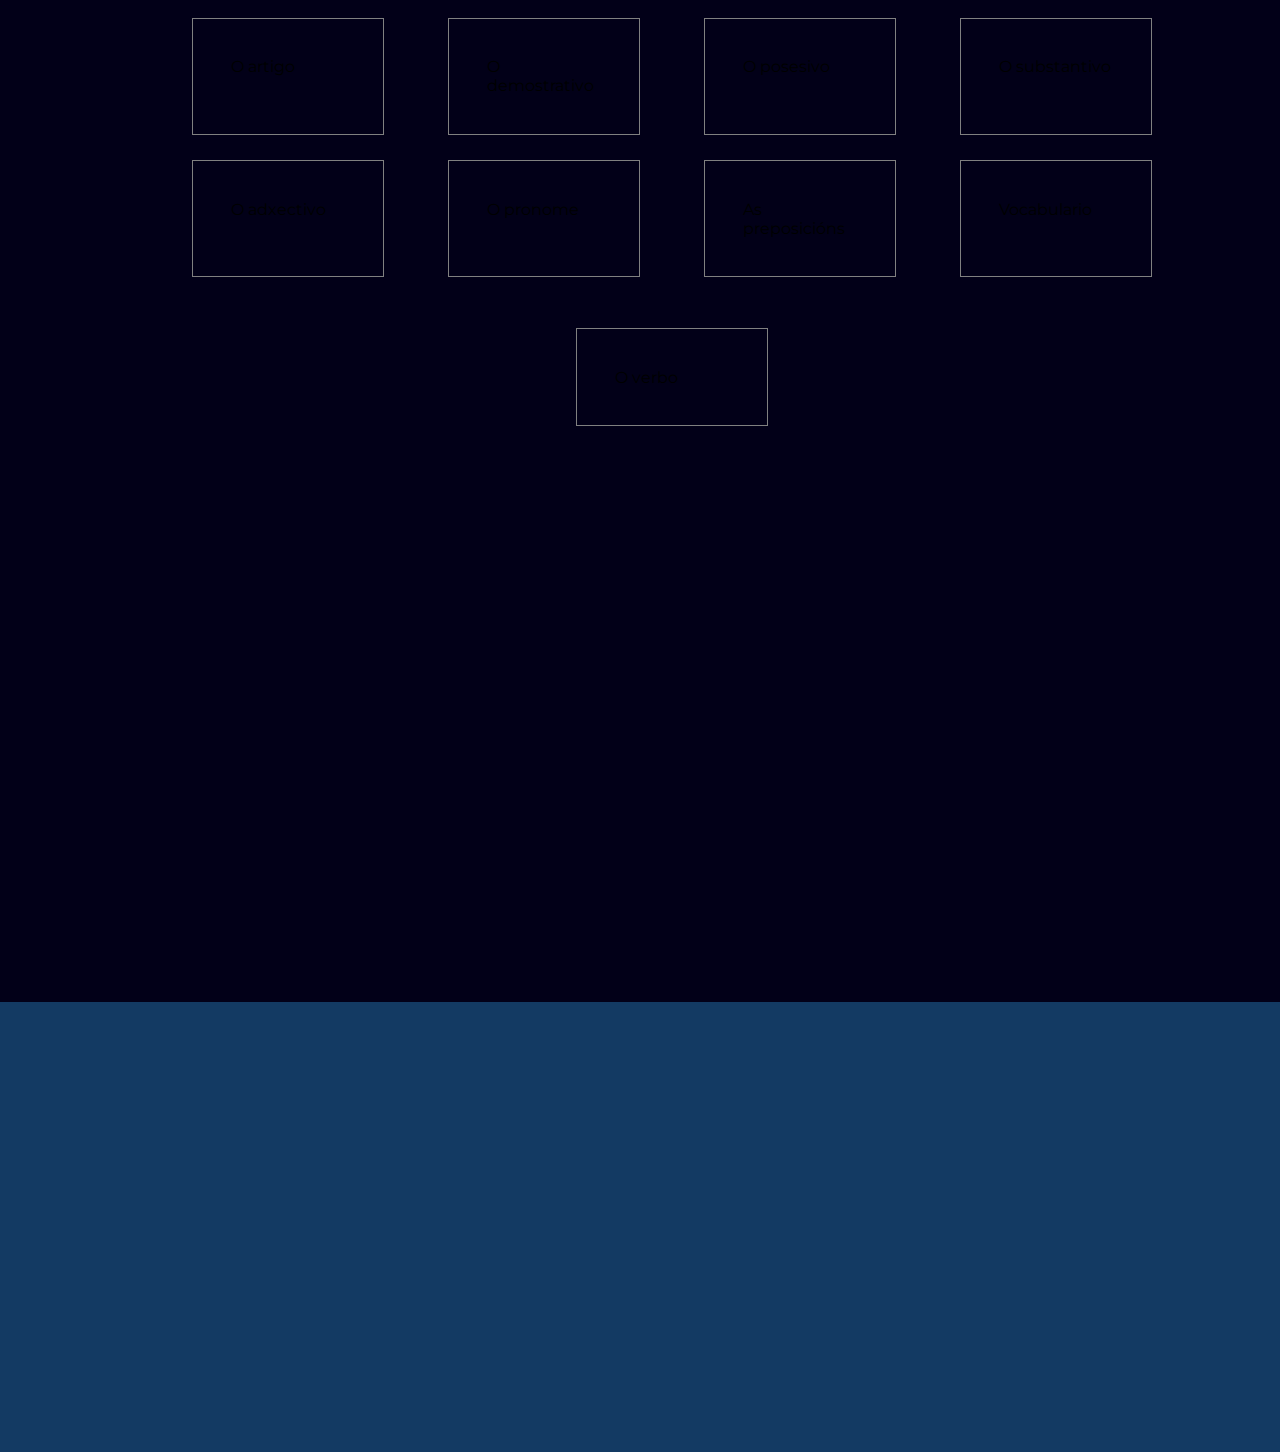
==== unidades.html @ ac1a4908 "Add files via upload" ====
<!DOCTYPE html>
<html lang="en">
<head>
    <meta charset="UTF-8">
    <meta http-equiv="X-UA-Compatible" content="IE=edge">
    <meta name="viewport" content="width=device-width, initial-scale=1.0">
    <link rel="stylesheet" href="unidades.css">
    <title>Unidades</title>
</head>
<body>
    <main>
        <div id="primerafila">
            <div class="artigo">
                <p>O artigo</p>
            </div>
            <div class="artigo" id="art2">
                <p>O demostrativo</p>
            </div>
            <div class="artigo" id="art3">
                <p>O posesivo</p>
            </div>
            <div class="artigo" id="art4">
                <p>O substantivo</p>
            </div>
        </div>

        <div id="segundafila">

            <div class="artigo" id="art6">
                <p>O adxectivo</p>
            </div>
            <div class="artigo" id="art7">
                <p>O pronome</p>
            </div>
            <div class="artigo" id="art8">
                <p>As preposicións</p>
            </div>

            <div class="artigo" id="art9">
                <p>Vocabulario</p>
            </div>
        </div>

        <div id="tercerafila">
            <div class="artigo" id="art5">
                <p>O verbo</p>
            </div>
        </div>
    </main>
    <footer>
        
    </footer>
</body>
</html>
---- unidades.css ----
@import url(/styles.css);

*{
    margin: 0;
    padding: 0;
    box-sizing: border-box;
    
}

body{
    height: 100vh;
    margin-top: 0;
    font-family: 'Montserrat';
}

.artigo{
    border: 1px solid grey;
    margin-left: 5%;
    margin-bottom: 2%;
    width: 15%;
    padding: 3%;
}
.artigo:hover{
    background-color: rgb(19, 58, 99);
    transition: all 300ms;
    color: whitesmoke;
    cursor: pointer;
}

#primerafila{
    display: flex;
    flex-direction: row;
    justify-content: center;
}

#segundafila{
    display: flex;
    flex-direction: row;
    justify-content: center;
}

#tercerafila{
    display: flex;
    justify-content: center;
    margin-top: 2%;
}
footer{
    margin-top: 8%;
    height: 50vh;
    width: 100vw;
    background-color: rgb(19, 58, 99);
    position: absolute;
}
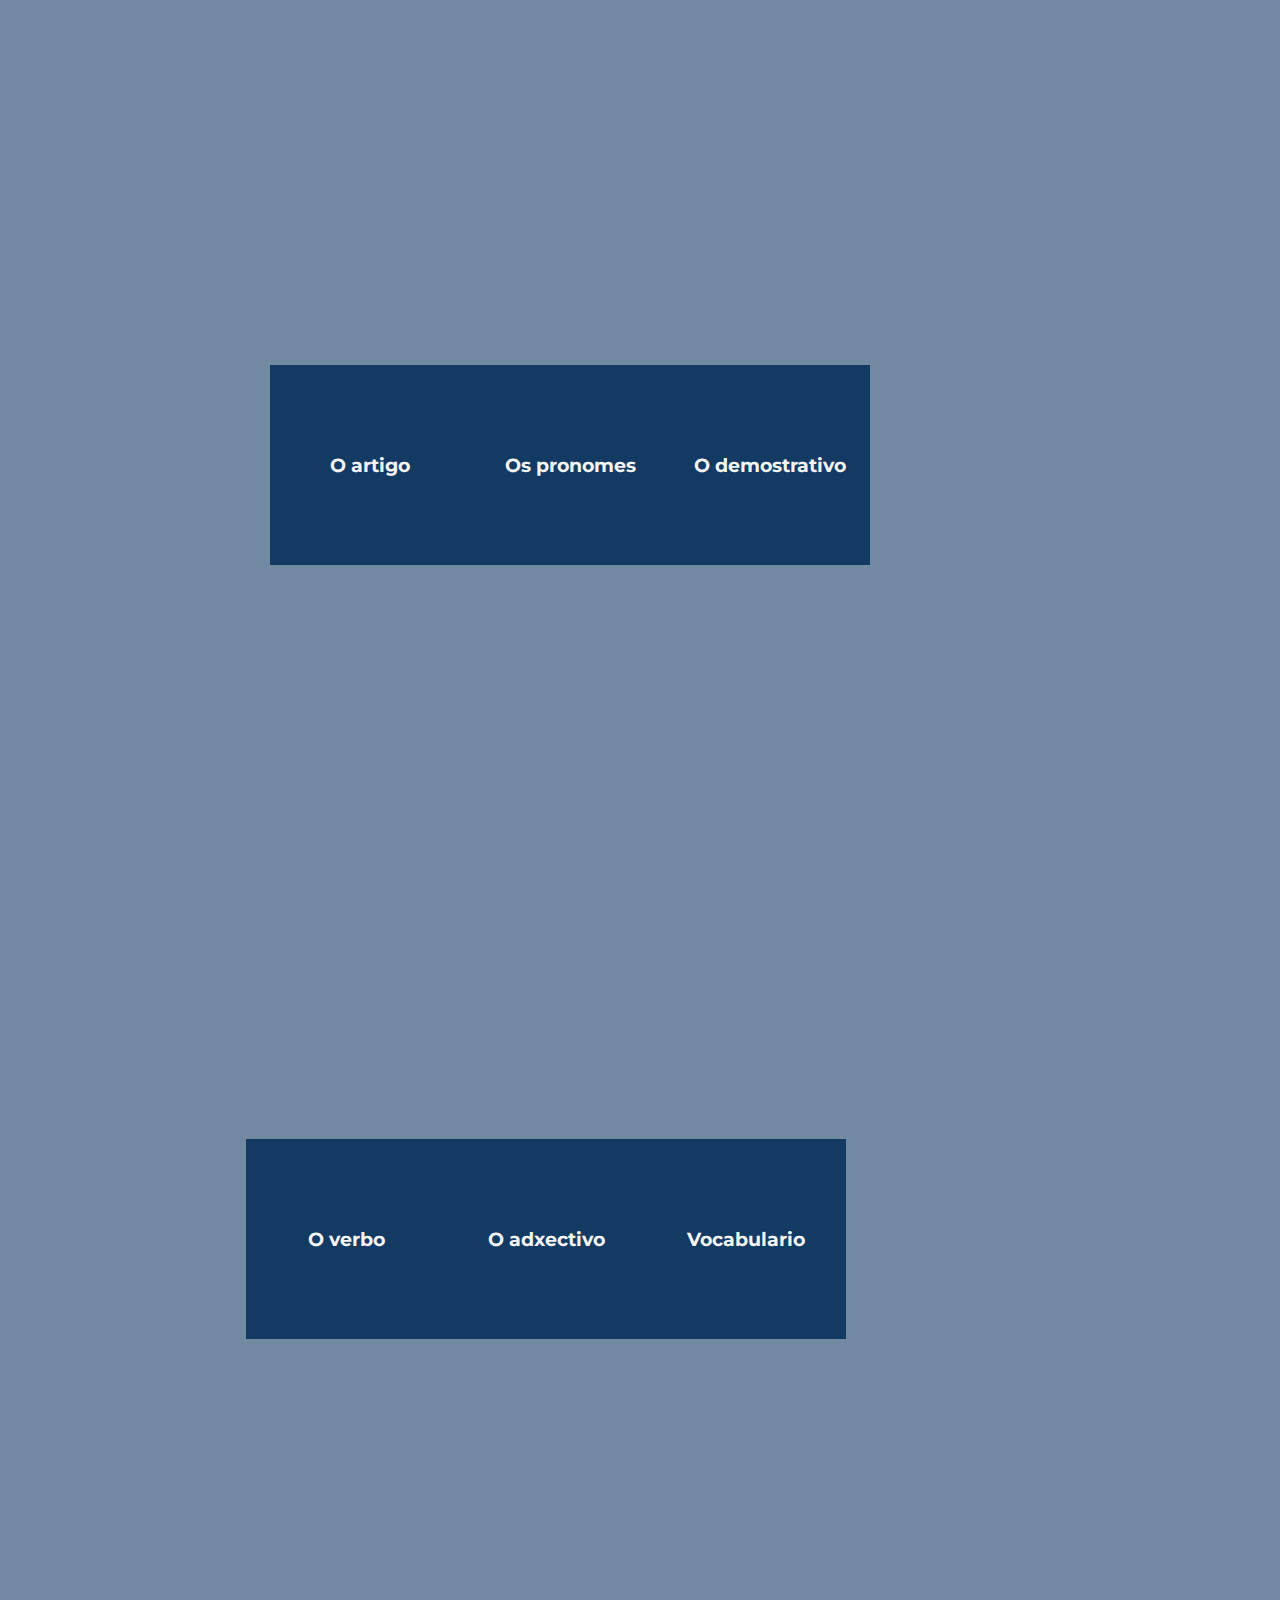
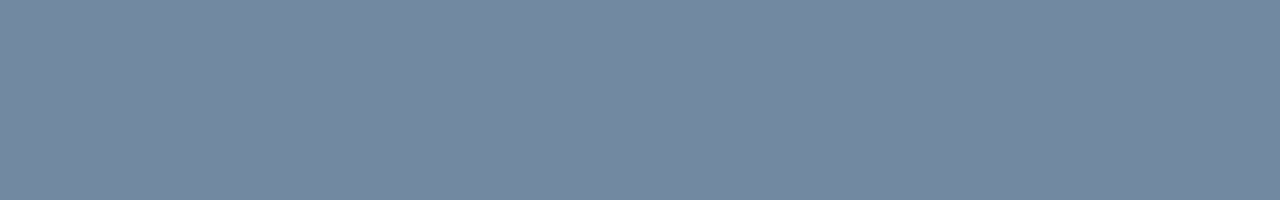
==== commit 430cd69c: "Add files via upload" ====
--- a/unidades.html
+++ b/unidades.html
@@ -1,54 +1,130 @@
-<!DOCTYPE html>
-<html lang="en">
-<head>
-    <meta charset="UTF-8">
+<!doctype html>
+<html>
+    <head>
+    <meta charset="utf-8">
     <meta http-equiv="X-UA-Compatible" content="IE=edge">
-    <meta name="viewport" content="width=device-width, initial-scale=1.0">
+    <meta name="description" content="">
+    <meta name="viewport" content="width=device-width, initial-scale=1">
+    <title>Unidades</title>
+    <!-- Enderezo a folla de estilos unidades-->
     <link rel="stylesheet" href="unidades.css">
-    <title>Unidades</title>
 </head>
-<body>
-    <main>
-        <div id="primerafila">
-            <div class="artigo">
-                <p>O artigo</p>
+
+<body>   
+    <!-- Creamos un contenedor xeral que no seu interior ten outro contenedor para clasificar a tarxeta, outros 2 no seu interior para a cara primeira e segunda da tarxeta e finalmente unha clase para o contido -->
+    <div class="container">
+        <!-- Contenedor xeral-->
+        <div class="card">
+            <!-- Contenedor da tarxeta-->
+            <div class="cara cara1">
+                <!-- Contenedor con dúas clases, un xenérico para as caras da tarxeta (cara) e outro concreto (cara1 e cara2)-->
+                <div class="content">
+                    <!-- Contenedor co contido-->
+                    <h3>O artigo</h3>
+                </div>
             </div>
-            <div class="artigo" id="art2">
-                <p>O demostrativo</p>
+            <!-- Contenedor con dúas clases, un xenérico para as caras da tarxeta (cara) e outro concreto (cara1 e cara2)-->
+            <div class="cara cara2">
+                <div class="content">
+                    <!-- Contenedor co contido-->
+                    <p>
+                        Aprende a usar os artigos <strong>definidos</strong> e <strong>indefinidos</strong> dun xeito sinxelo e dinámico.
+                    </p>
+                    <br>
+                    <a link href="#">Entrar</a>
+                </div>
             </div>
-            <div class="artigo" id="art3">
-                <p>O posesivo</p>
+        </div>
+        <!-- O mencionado arriba aplica ao resto de tarxetas -->
+        <div class="card">
+            <div class="cara cara1">
+                <div class="content">
+                
+                    <h3>Os pronomes</h3>
+                </div>
             </div>
-            <div class="artigo" id="art4">
-                <p>O substantivo</p>
+            <div class="cara cara2">
+                <div class="content">
+                    <p>
+                        Aprende a identificar e a utilizar os pronomes rápidamente a través desta unidade
+                    </p>
+                    <br>
+                    <a link href="#">Entrar</a>
+                </div>
             </div>
         </div>
 
-        <div id="segundafila">
-
-            <div class="artigo" id="art6">
-                <p>O adxectivo</p>
+        <div class="card">
+            <div class="cara cara1">
+                <div class="content">
+                
+                    <h3>O demostrativo</h3>
+                </div>
             </div>
-            <div class="artigo" id="art7">
-                <p>O pronome</p>
+            <div class="cara cara2">
+                <div class="content">
+                    <p>
+                        Elemento crucial da linguaxe, debes dominar os demostrativos para sinalar distintos elementos.
+                    </p>
+                    <br>
+                    <a link href="#">Entrar</a>
+                </div>
             </div>
-            <div class="artigo" id="art8">
-                <p>As preposicións</p>
+        </div>
+    </div>
+    <div class="container2">
+        <div class="card">
+            <div class="cara cara1">
+                <div class="content">
+                    <h3>O verbo</h3>
+                </div>
             </div>
-
-            <div class="artigo" id="art9">
-                <p>Vocabulario</p>
+            <div class="cara cara2">
+                <div class="content">
+                    <p>
+                        Aprende o funcionamento do verbo e a súa <strong>conxugación</strong> nesta unidade! 
+                    </p>
+                    <br>
+                    <a link href="#">Entrar</a>
+                </div>
             </div>
         </div>
 
-        <div id="tercerafila">
-            <div class="artigo" id="art5">
-                <p>O verbo</p>
+        <div class="card">
+            <div class="cara cara1">
+                <div class="content">
+                
+                    <h3>O adxectivo</h3>
+                </div>
+            </div>
+            <div class="cara cara2">
+                <div class="content">
+                    <p>
+                        Unha lingua sen adxectivos é unha lingua baleira. Nesta unidade aprenderás unha ampla variedade deles.
+                    </p>
+                    <br>
+                    <a link href="#">Entrar</a>
+                </div>
             </div>
         </div>
-    </main>
-    <footer>
-        
-    </footer>
+
+        <div class="card">
+            <div class="cara cara1">
+                <div class="content">
+                
+                    <h3>Vocabulario</h3>
+                </div>
+            </div>
+            <div class="cara cara2">
+                <div class="content">
+                    <p>
+                        Amosámosche a variedade do vocabulario en distintos niveis a través desta unidade.
+                    </p>
+                    <br>
+                    <a link href="#">Entrar</a>
+                </div>
+            </div>
+        </div>
+    </div>
 </body>
 </html>--- a/unidades.css
+++ b/unidades.css
@@ -1,53 +1,127 @@
-@import url(/styles.css);
-
-*{
+/* Importamos estilos xenéricos*/
+@import url(./styles.css);
+/* Asignamos tamaño ao body, fonte de letra etc. e posicionamos*/
+body {
+    height: 200vh;
+    width:90vw;
     margin: 0;
     padding: 0;
-    box-sizing: border-box;
+    min-height: 100vh;
+    background-color: rgba(19, 58, 99,0.6);
+    display: flex;
+    justify-content: center;
+    align-items: center;
+    font-family: 'Montserrat';
+}
+/* Posicionamos contenedor xenérico*/
+.container{
+    margin-left: 50%;
+    margin-top: -110vh;
+    margin-right: 90%;
+    width: 100px;
+    position: absolute;
+    display: flex;
+    justify-content: space-between;
+}
+
+/* Posicionamos a tarxeta dentro de contenedor xenérico*/
+.container .card {
+    position: relative;
+    
+}
+/* Damos tamaño e transición a cara da tarxeta*/
+.container .card .cara {
+    width: 200px;
+    height: 200px;
+    transition: 0.7s;
+}
+/* Damos posicionamento e cor de fondo a cara 1 da tarxeta, ademais de priorizala e transladala 160px no eixo Y*/
+.container .card .cara.cara1 {
+    position: relative;
+    background: rgb(19, 58, 99);
+    display: flex;
+    justify-content: center;
+    align-items: center;
+    z-index: 1;
+    transform: translateY(160px);
+}
+
+/* Mudamos cor de fondo e transladamos a 0 no eixo Y ao facer hover na cara 1*/
+.container .card:hover .cara.cara1 {
+    background: #ff0057;
+    transform: translateY(0);
+}
+/* Mudamos cor de fondo e transladamos a 0 no eixo Y ao facer hover na cara 2*/
+.container .card:hover .cara.cara2 {
+    transform: translateY(0);
+    
+}
+/* Cores de fondo para o contido da cara2*/
+.cara.cara2 p,a{
+    background-color: whitesmoke;
+}
+
+
+
+/* Aplica o mencionado arriba para os seguintes estilos (segunda fila de contenedores)*/
+.container2{
+    margin-right: 51.5%;
+    margin-top: 62vh;
+    width: 0px;
+    position: absolute;
+    display: flex;
+    justify-content: space-between;
+}
+
+.container2 .card {
+    position: relative;
+}
+
+.container2 .card .cara {
+    width: 200px;
+    height: 200px;
+    transition: 0.7s;
+}
+
+.container2 .card .cara.cara1 {
+    position: relative;
+    background: rgb(19, 58, 99);
+    display: flex;
+    justify-content: center;
+    align-items: center;
+    z-index: 1;
+    transform: translateY(160px);
+}
+
+
+.container2 .card:hover .cara.cara1 {
+    background: #ff0057;
+    transform: translateY(0);
+}
+
+.container .card:hover .cara.cara2 {
+    transform: translateY(0);
     
 }
 
-body{
-    height: 100vh;
-    margin-top: 0;
-    font-family: 'Montserrat';
+.cara.cara2 p,a{
+    background-color: whitesmoke;
 }
 
-.artigo{
-    border: 1px solid grey;
-    margin-left: 5%;
-    margin-bottom: 2%;
-    width: 15%;
-    padding: 3%;
-}
-.artigo:hover{
-    background-color: rgb(19, 58, 99);
-    transition: all 300ms;
+.container h3, .container2 h3{
     color: whitesmoke;
-    cursor: pointer;
 }
 
-#primerafila{
-    display: flex;
-    flex-direction: row;
-    justify-content: center;
+a{
+    text-decoration: none;
+    padding: 5%;
+    background-color: #ff0057;
+    border-radius: 5px;
+    color: whitesmoke;
 }
 
-#segundafila{
-    display: flex;
-    flex-direction: row;
-    justify-content: center;
+a:hover{
+    background-color: whitesmoke;
+    color: #ff0057;
 }
 
-#tercerafila{
-    display: flex;
-    justify-content: center;
-    margin-top: 2%;
-}
-footer{
-    margin-top: 8%;
-    height: 50vh;
-    width: 100vw;
-    background-color: rgb(19, 58, 99);
-    position: absolute;
-}